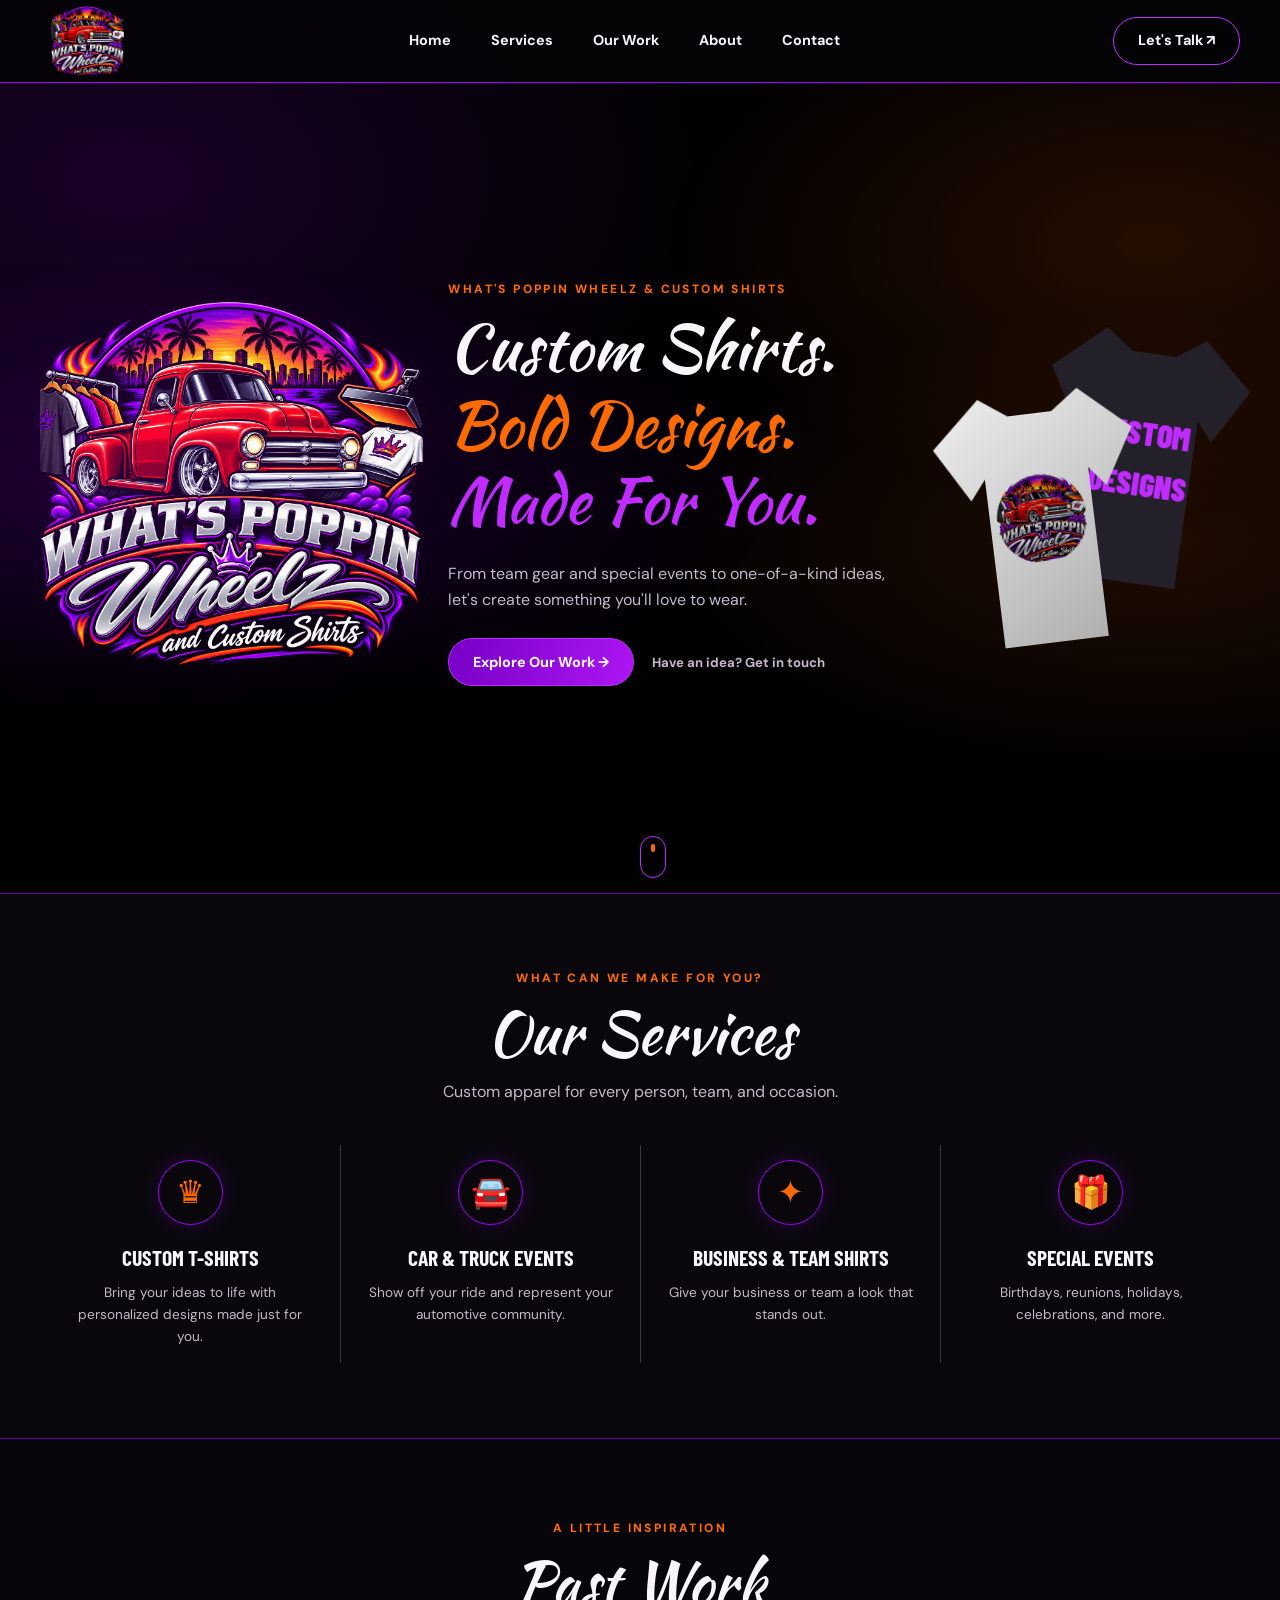
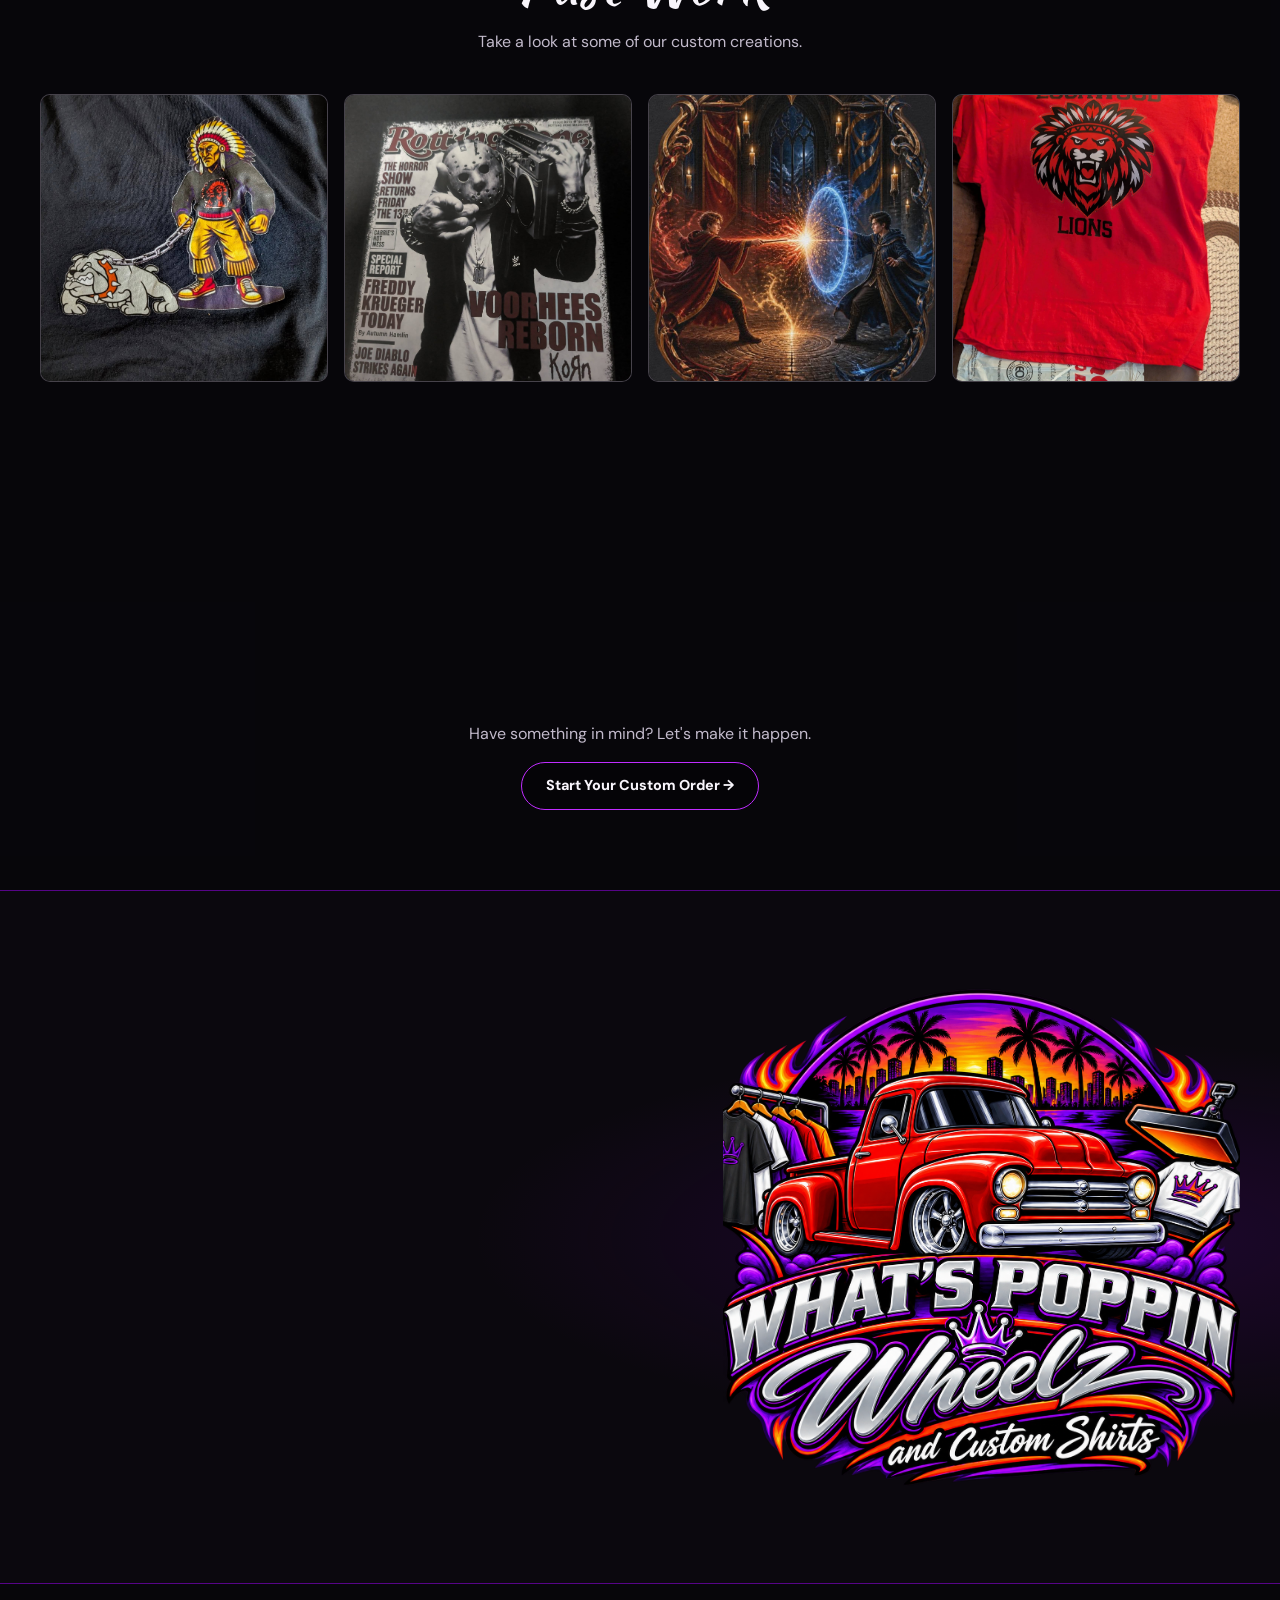
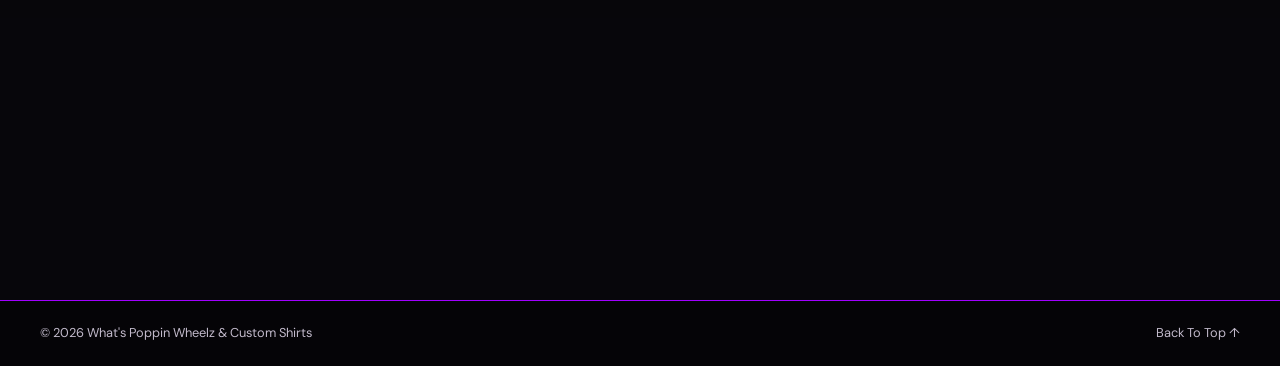
==== index.html @ 518cf51c "first commit" ====
<!DOCTYPE html>
<html lang="en">
<head>
    <meta charset="UTF-8">
    <meta name="viewport" content="width=device-width, initial-scale=1.0">
    <meta name="description" content="Custom shirts, bold designs, and personalized apparel by What's Poppin Wheelz & Custom Shirts.">
    <title>What's Poppin Wheelz | Custom Shirts</title>

    <link rel="preconnect" href="https://fonts.googleapis.com">
    <link rel="preconnect" href="https://fonts.gstatic.com" crossorigin>
    <link href="https://fonts.googleapis.com/css2?family=Barlow+Condensed:wght@500;600;700;800;900&family=DM+Sans:wght@400;500;600;700;800&family=Kaushan+Script&display=swap" rel="stylesheet">

    <link rel="stylesheet" href="styles.css">
</head>

<body>

    <!-- HEADER -->
    <header class="header">
        <div class="row header__inner">

            <a href="#home" class="header__logo">
                <img src="assets/logo.png" alt="What's Poppin Wheelz logo">
            </a>

            <button class="header__toggle" aria-label="Toggle navigation">
                <span></span>
                <span></span>
                <span></span>
            </button>

            <nav class="header__nav">
                <a href="#home" class="header__link">Home</a>
                <a href="#services" class="header__link">Services</a>
                <a href="#work" class="header__link">Our Work</a>
                <a href="#about" class="header__link">About</a>
                <a href="#contact" class="header__link">Contact</a>
            </nav>

            <a href="#contact" class="button button--outline">
                Let's Talk ↗
            </a>

        </div>
    </header>


    <main>

        <!-- HERO -->
        <section class="hero container" id="home">

            <div class="row hero__inner">

                <div class="hero__logo">
                    <img src="./assets/logo.png" alt="What's Poppin Wheelz">
                </div>

                <div class="hero__content">
                    <p class="eyebrow">WHAT'S POPPIN WHEELZ & CUSTOM SHIRTS</p>

                    <h1 class="hero__title">
                        Custom Shirts.<br>
                        <span>Bold Designs.</span><br>
                        <em>Made For You.</em>
                    </h1>

                    <p class="hero__description">
                        From team gear and special events to one-of-a-kind
                        ideas, let's create something you'll love to wear.
                    </p>

                    <div class="hero__actions">
                        <a href="#work" class="button button--primary">
                            Explore Our Work →
                        </a>

                        <a href="#contact" class="hero__text-link">
                            Have an idea? Get in touch
                        </a>
                    </div>
                </div>

                <div class="hero__shirts">
                    <div class="shirt shirt--back">
                        <span>CUSTOM<br>DESIGNS</span>
                    </div>

                    <div class="shirt shirt--front">
                        <img src="assets/logo.png" alt="">
                    </div>
                </div>

            </div>

            <a href="#services" class="hero__scroll">
                <span></span>
            </a>

        </section>


        <!-- SERVICES -->
        <section class="services container" id="services">

            <div class="section-heading">
                <p class="eyebrow">WHAT CAN WE MAKE FOR YOU?</p>
                <h2 class="script-heading">Our Services</h2>
                <p>Custom apparel for every person, team, and occasion.</p>
            </div>

            <div class="row services__grid">

                <article class="service-card">
                    <div class="service-card__icon">♛</div>
                    <h3>Custom T-Shirts</h3>
                    <p>
                        Bring your ideas to life with personalized
                        designs made just for you.
                    </p>
                </article>

                <article class="service-card">
                    <div class="service-card__icon">🚘</div>
                    <h3>Car & Truck Events</h3>
                    <p>
                        Show off your ride and represent your
                        automotive community.
                    </p>
                </article>

                <article class="service-card">
                    <div class="service-card__icon">✦</div>
                    <h3>Business & Team Shirts</h3>
                    <p>
                        Give your business or team a look
                        that stands out.
                    </p>
                </article>

                <article class="service-card">
                    <div class="service-card__icon">🎁</div>
                    <h3>Special Events</h3>
                    <p>
                        Birthdays, reunions, holidays,
                        celebrations, and more.
                    </p>
                </article>

            </div>

        </section>


        <!-- PAST WORK -->
        <section class="work container" id="work">

            <div class="section-heading">
                <p class="eyebrow">A LITTLE INSPIRATION</p>
                <h2 class="script-heading">Past Work</h2>
                <p>Take a look at some of our custom creations.</p>
            </div>

            <div class="row work__grid">

                <button class="work-card" data-image="./assets/gal-1.JPD.jpg">
                    <img src="./assets/gal-1.JPD.jpg" alt="Custom apparel design">
                    <span class="work-card__overlay">View Design ↗</span>
                </button>

                <button class="work-card" data-image="./assets/gal-2.JPD.jpg">
                    <img src="./assets/gal-2.JPD.jpg" alt="Custom graphic shirt">
                    <span class="work-card__overlay">View Design ↗</span>
                </button>

                <button class="work-card" data-image="./assets/gal-3.JPD.jpg">
                    <img src="./assets/gal-3.JPD.jpg" alt="Custom event shirt">
                    <span class="work-card__overlay">View Design ↗</span>
                </button>

                <button class="work-card" data-image="./assets/gal-4.JPD.jpg">
                    <img src="./assets/gal-4.JPD.jpg" alt="Personalized apparel">
                    <span class="work-card__overlay">View Design ↗</span>
                </button>

                <button class="work-card" data-image="./assets/gal-5.JPD.jpg">
                    <img src="./assets/gal-5.JPD.jpg" alt="Team shirt design">
                    <span class="work-card__overlay">View Design ↗</span>
                </button>

                <button class="work-card" data-image="./assets/gal-6.JPD.jpg">
                    <img src="./assets/gal-6.JPD.jpg" alt="Custom printed shirt">
                    <span class="work-card__overlay">View Design ↗</span>
                </button>

                <button class="work-card" data-image="./assets/gal-7.JPD.jpg">
                    <img src="./assets/gal-7.JPD.jpg" alt="Custom artwork">
                    <span class="work-card__overlay">View Design ↗</span>
                </button>

                <button class="work-card" data-image="./assets/gal-8.JPD.jpg">
                    <img src="./assets/gal-8.JPD.jpg" alt="Personalized shirt artwork">
                    <span class="work-card__overlay">View Design ↗</span>
                </button>

            </div>

            <div class="work__bottom">
                <p>Have something in mind? Let's make it happen.</p>
                <a href="#contact" class="button button--outline">
                    Start Your Custom Order →
                </a>
            </div>

        </section>


        <!-- ABOUT -->
        <section class="about container" id="about">

            <div class="row about__inner">

                <div class="about__content">
                    <p class="eyebrow">A PERSONAL TOUCH</p>

                    <h2 class="script-heading">
                        About What's Poppin Wheelz
                    </h2>

                    <p>
                        What's Poppin Wheelz & Custom Shirts is all about
                        turning ideas into custom apparel.
                    </p>

                    <p>
                        Whether you're planning an event, representing
                        your team, promoting your business, or creating
                        something completely unique, let's bring your
                        vision to life.
                    </p>

                    <a href="#contact" class="button button--primary">
                        Let's Create Something →
                    </a>
                </div>

                <div class="about__logo">
                   <img src="./assets/logo.png" alt="">                 
                </div>

            </div>

        </section>


        <!-- CONTACT CTA -->
        <section class="contact container" id="contact">

            <div class="row contact__inner">

                <div class="contact__logo">
                    <img src="assets/logo.png" alt="What's Poppin Wheelz logo">
                </div>

                <div class="contact__content">
                    <p class="eyebrow">LET'S MAKE IT HAPPEN</p>

                    <h2 class="script-heading">
                        Bring Your Vision To Life!
                    </h2>

                    <p>
                        Have a custom shirt idea? Reach out
                        and let's talk about your order.
                    </p>

                    <a href="contact.html" class="button button--orange">
                        Contact Us →
                    </a>
                </div>

                <div class="contact__details">

                    <a href="tel:+12819463804">
                        ☎ (281) 946-3804
                    </a>

                    <a href="tel:+14095986471">
                        ☎ (409) 598-6471
                    </a>

                    <a href="https://www.facebook.com/profile.php?id=61591328772146"
                       target="_blank"
                       rel="noopener noreferrer">
                        Facebook Page ↗
                    </a>

                </div>

            </div>

        </section>

    </main>


    <!-- FOOTER -->
    <footer class="footer">
        <div class="row footer__inner">
            <p>
                © <span id="year"></span>
                What's Poppin Wheelz & Custom Shirts
            </p>

            <a href="#home">Back To Top ↑</a>
        </div>
    </footer>


    <!-- IMAGE LIGHTBOX -->
    <dialog class="lightbox">
        <button class="lightbox__close" aria-label="Close image">×</button>
        <img class="lightbox__image" src="" alt="Enlarged custom apparel design">
    </dialog>


    <script src="script.js"></script>

</body>
</html>
---- styles.css ----
/* =========================
   VARIABLES
========================= */

:root {
    --black: #09070c;
    --panel: #100c15;
    --purple: #a100ff;
    --purple-light: #c02cff;
    --orange: #ff6a00;
    --white: #f8f5fb;
    --gray: #c2bacb;

    --font-body: "DM Sans", sans-serif;
    --font-heading: "Barlow Condensed", sans-serif;
    --font-script: "Kaushan Script", cursive;
}


/* =========================
   RESET & BASE
========================= */

* {
    margin: 0;
    padding: 0;
    box-sizing: border-box;
}

html {
    scroll-behavior: smooth;
    scroll-padding-top: 90px;
}

body {
    color: var(--white);
    background: var(--black);
    font-family: var(--font-body);
    line-height: 1.6;
    overflow-x: hidden;
}

img {
    display: block;
    max-width: 100%;
}

a {
    color: inherit;
    text-decoration: none;
}

button {
    font: inherit;
}


/* =========================
   REUSABLE LAYOUT
========================= */

.row {
    width: min(1200px, calc(100% - 48px));
    margin-inline: auto;
}

.container {
    position: relative;
    width: 100%;
}

.section-heading {
    text-align: center;
    margin-bottom: 40px;
}

.eyebrow {
    color: var(--orange);
    font-size: .75rem;
    font-weight: 800;
    letter-spacing: .2em;
    text-transform: uppercase;
    margin-bottom: 10px;
}

.script-heading {
    font-family: var(--font-script);
    font-size: clamp(2.3rem, 5vw, 3.7rem);
    font-weight: 400;
    line-height: 1.2;
}

.section-heading > p:last-child {
    color: var(--gray);
    margin-top: 10px;
}


/* =========================
   BUTTONS
========================= */

.button {
    display: inline-flex;
    align-items: center;
    justify-content: center;
    gap: 10px;
    min-height: 48px;
    padding: 0 24px;

    border: 1px solid var(--purple-light);
    border-radius: 50px;

    color: var(--white);
    font-size: .9rem;
    font-weight: 800;

    transition: .25s ease;
}

.button:hover {
    transform: translateY(-3px);
    box-shadow: 0 0 25px rgba(161, 0, 255, .4);
}

.button--primary {
    background: linear-gradient(110deg, #7600c5, #ad16f3);
}

.button--outline {
    background: rgba(0, 0, 0, .3);
}

.button--orange {
    background: linear-gradient(110deg, #c94300, #ff7900);
    border-color: var(--orange);
}


/* =========================
   BODY BACKGROUND
========================= */

body::before {
    content: "";
    position: fixed;
    inset: 0;
    z-index: -2;

    background:
        radial-gradient(
            ellipse at 10% 20%,
            rgba(117, 0, 190, .2),
            transparent 35%
        ),
        radial-gradient(
            ellipse at 90% 60%,
            rgba(255, 91, 0, .12),
            transparent 30%
        ),
        linear-gradient(
            rgba(0, 0, 0, .8),
            rgba(0, 0, 0, .9)
        ),
        var(--black);

    background-attachment: fixed;
}


/* =========================
   HEADER
========================= */

.header {
    position: sticky;
    top: 0;
    z-index: 100;

    background: rgba(5, 4, 7, .92);
    border-bottom: 1px solid var(--purple);

    backdrop-filter: blur(15px);
}

.header__inner {
    min-height: 82px;

    display: flex;
    align-items: center;
    justify-content: space-between;
    gap: 25px;
}

.header__logo {
    width: 95px;
    flex-shrink: 0;
}

.header__logo img {
    width: 100%;
    height: 72px;
    object-fit: contain;
}

.header__nav {
    display: flex;
    align-items: center;
    gap: 40px;
}

.header__link {
    position: relative;
    padding: 25px 0;

    font-size: .9rem;
    font-weight: 700;

    transition: color .2s ease;
}

.header__link:hover {
    color: var(--purple-light);
}

.header__toggle {
    display: none;
}


/* =========================
   HERO
========================= */

#home {
    height: 90vh;
}

.hero {
    min-height: 570px;

    display: flex;
    align-items: center;

    overflow: hidden;
    padding: 55px 0 65px;

    background:
        radial-gradient(
            ellipse at 10% 50%,
            rgba(115, 0, 194, .25),
            transparent 40%
        ),
        radial-gradient(
            ellipse at 90% 20%,
            rgba(255, 94, 0, .14),
            transparent 30%
        );
}

.hero__inner {
    display: grid;
    grid-template-columns: .9fr 1.1fr .7fr;
    align-items: center;
    gap: 25px;
}

.hero__logo img {
    width: 100%;
    object-fit: contain;
    mix-blend-mode: screen;
    filter: drop-shadow(0 10px 25px #000);
}

.hero__title {
    font-family: var(--font-script);
    font-size: clamp(2.8rem, 5vw, 4.4rem);
    font-weight: 400;
    line-height: 1.2;
}

.hero__title span {
    color: var(--orange);
}

.hero__title em {
    color: var(--purple-light);
    font-style: normal;
}

.hero__description {
    max-width: 440px;
    margin: 22px 0 26px;
    color: var(--gray);
}

.hero__actions {
    display: flex;
    align-items: center;
    flex-wrap: wrap;
    gap: 18px;
}

.hero__text-link {
    font-size: .82rem;
    font-weight: 700;
    color: var(--gray);
}

.hero__text-link:hover {
    color: white;
}


/* Shirt mockups */

.hero__shirts {
    position: relative;
    min-height: 320px;
    display: grid;
    place-items: center;
}

.shirt {
    position: absolute;

    width: 200px;
    height: 250px;

    display: grid;
    place-items: center;

    clip-path: polygon(
        25% 0, 39% 8%, 61% 8%, 75% 0,
        100% 18%, 84% 40%, 76% 32%,
        76% 100%, 24% 100%, 24% 32%,
        16% 40%, 0 18%
    );
}

.shirt--back {
    right: 0;
    top: 10px;
    background: #24202a;
    transform: rotate(8deg);
}

.shirt--back span {
    color: var(--purple-light);
    font-family: var(--font-heading);
    font-size: 2rem;
    font-weight: 900;
    text-align: center;
}

.shirt--front {
    left: 0;
    bottom: 0;

    background: linear-gradient(145deg, #eee, #aaa);
    transform: rotate(-7deg);
}

.shirt--front img {
    width: 90px;
    height: 90px;
    border-radius: 50%;
    mix-blend-mode: multiply;
}


/* Scroll indicator */

.hero__scroll {
    position: absolute;
    bottom: 15px;
    left: 50%;

    width: 26px;
    height: 42px;

    border: 1px solid var(--purple-light);
    border-radius: 20px;

    display: flex;
    justify-content: center;
    padding-top: 7px;
}

.hero__scroll span {
    width: 4px;
    height: 8px;
    border-radius: 5px;
    background: var(--orange);

    animation: scroll 1.5s infinite;
}

@keyframes scroll {
    0% {
        transform: translateY(0);
        opacity: 0;
    }

    30% {
        opacity: 1;
    }

    100% {
        transform: translateY(15px);
        opacity: 0;
    }
}


/* =========================
   SERVICES
========================= */

.services {
    padding: 75px 0;
    background: rgba(10, 8, 13, .94);
    border-top: 1px solid rgba(161, 0, 255, .6);
    border-bottom: 1px solid rgba(161, 0, 255, .6);
}

.services__grid {
    display: grid;
    grid-template-columns: repeat(4, 1fr);
}

.service-card {
    padding: 15px 25px;
    text-align: center;
}

.service-card + .service-card {
    border-left: 1px solid rgba(255, 255, 255, .2);
}

.service-card__icon {
    width: 65px;
    height: 65px;

    display: grid;
    place-items: center;

    margin: 0 auto 15px;

    border: 1px solid var(--purple);
    border-radius: 50%;

    color: var(--orange);
    font-size: 2rem;

    box-shadow: 0 0 20px rgba(161, 0, 255, .2);
}

.service-card h3 {
    font-family: var(--font-heading);
    font-size: 1.35rem;
    text-transform: uppercase;
}

.service-card p {
    margin-top: 8px;
    color: var(--gray);
    font-size: .85rem;
}


/* =========================
   WORK GALLERY
========================= */

.work {
    padding: 80px 0;
    background: rgba(8, 7, 11, .95);
}

.work__grid {
    display: grid;
    grid-template-columns: repeat(4, 1fr);
    gap: 16px;
}

.work-card {
    position: relative;
    overflow: hidden;

    aspect-ratio: 1;

    border: 1px solid rgba(255, 255, 255, .2);
    border-radius: 10px;

    background: #18131d;
    cursor: pointer;
}

.work-card img {
    width: 100%;
    height: 100%;
    object-fit: cover;
    transition: transform .4s ease;
}

.work-card:hover img {
    transform: scale(1.08);
    filter: brightness(.6);
}

.work-card__overlay {
    position: absolute;
    inset: auto 0 0;

    padding: 15px;

    color: white;
    font-weight: 800;
    font-size: .85rem;

    background: linear-gradient(
        transparent,
        rgba(0, 0, 0, .9)
    );

    opacity: 0;
    transition: .3s ease;
}

.work-card:hover .work-card__overlay,
.work-card:focus-visible .work-card__overlay {
    opacity: 1;
}

.work__bottom {
    text-align: center;
    margin-top: 35px;
}

.work__bottom p {
    color: var(--gray);
    margin-bottom: 15px;
}


/* =========================
   ABOUT
========================= */

.about {
    padding: 90px 0;

    background:
        radial-gradient(
            ellipse at 85% 50%,
            rgba(110, 0, 180, .2),
            transparent 40%
        ),
        rgba(12, 9, 15, .95);

    border-top: 1px solid rgba(161, 0, 255, .5);
    border-bottom: 1px solid rgba(161, 0, 255, .5);
}

.about__inner {
    display: grid;
    grid-template-columns: 1.1fr .9fr;
    align-items: center;
    gap: 50px;
}

.about__content p:not(.eyebrow) {
    color: var(--gray);
    margin: 20px 0;
}

.about__logo {
    width: 100%;
}

.about__ring {
    position: absolute;

    width: 280px;
    height: 280px;

    border: 2px solid var(--purple);
    border-radius: 50%;

    box-shadow: 0 0 35px rgba(161, 0, 255, .25);
}

.about__wheel {
    width: 210px;
    height: 210px;

    display: grid;
    place-items: center;

    border: 12px double #40364b;
    border-radius: 50%;

    background: radial-gradient(
        circle,
        #29212f 0 25%,
        #09070c 26% 55%,
        #30283a 56% 62%,
        #09070c 63%
    );

    font-family: var(--font-heading);
    font-size: 7rem;
    font-weight: 900;
    text-shadow: 0 0 20px var(--purple);
}

.about__label {
    position: absolute;
    right: 0;
    bottom: 15px;

    padding: 12px 18px;

    background: var(--black);
    border-left: 3px solid var(--orange);

    font-family: var(--font-heading);
    font-weight: 800;
    line-height: 1.3;

    transform: rotate(-5deg);
}

.about__label strong {
    color: var(--purple-light);
}


/* =========================
   CONTACT
========================= */

.contact {
    padding: 55px 0;

    background: rgba(8, 7, 11, .95);
}

.contact__inner {
    display: grid;
    grid-template-columns: 140px 1fr auto;
    align-items: center;
    gap: 35px;
}

.contact__logo img {
    width: 140px;
    height: 140px;
    object-fit: contain;
}

.contact__content {
    text-align: center;
}

.contact__content p:not(.eyebrow) {
    color: var(--gray);
    margin: 12px 0 20px;
}

.contact__details {
    display: flex;
    flex-direction: column;
    gap: 15px;

    padding-left: 25px;
    border-left: 1px solid var(--purple);
}

.contact__details a {
    font-size: .85rem;
    font-weight: 700;
    white-space: nowrap;
    transition: color .2s ease;
}

.contact__details a:hover {
    color: var(--purple-light);
}


/* =========================
   FOOTER
========================= */

.footer {
    border-top: 1px solid var(--purple);
    background: #050407;
}

.footer__inner {
    min-height: 65px;

    display: flex;
    justify-content: space-between;
    align-items: center;
    gap: 20px;

    color: var(--gray);
    font-size: .8rem;
}

.footer__inner a:hover {
    color: var(--purple-light);
}


/* =========================
   LIGHTBOX
========================= */

.lightbox {
    width: min(850px, calc(100% - 30px));
    max-height: 90vh;

    margin: auto;
    padding: 25px;

    border: 1px solid var(--purple);
    border-radius: 12px;

    background: #100c15;
}

.lightbox::backdrop {
    background: rgba(0, 0, 0, .85);
    backdrop-filter: blur(8px);
}

.lightbox__image {
    width: 100%;
    max-height: 80vh;
    object-fit: contain;
}

.lightbox__close {
    position: absolute;
    top: 5px;
    right: 12px;

    border: none;
    background: none;

    color: white;
    font-size: 2rem;
    cursor: pointer;
}


/* =========================
   PARALLAX / SCROLL REVEAL
========================= */

.js .reveal {
    opacity: 0;
    transform: translateY(30px);
    transition: opacity .7s ease, transform .7s ease;
}

.js .reveal.is-visible {
    opacity: 1;
    transform: translateY(0);
}


/* =========================
   RESPONSIVE
========================= */

@media (max-width: 950px) {

    .hero__inner {
        grid-template-columns: .8fr 1.2fr;
    }

    .hero__shirts {
        display: none;
    }

    .hero__logo img {
        max-width: 300px;
    }

    .contact__inner {
        grid-template-columns: 100px 1fr;
    }

    .contact__logo img {
        width: 100px;
        height: 100px;
    }

    .contact__details {
        grid-column: 1 / -1;
        flex-direction: row;
        justify-content: center;
        flex-wrap: wrap;

        padding: 20px 0 0;
        border-left: none;
        border-top: 1px solid var(--purple);
    }
}


@media (max-width: 700px) {

    .row {
        width: calc(100% - 32px);
    }

    .header__inner {
        min-height: 70px;
    }

    .header__logo {
        width: 75px;
    }

    .header__logo img {
        height: 60px;
    }

    .header__toggle {
        display: flex;
        flex-direction: column;
        gap: 5px;

        width: 42px;
        height: 42px;

        align-items: center;
        justify-content: center;

        border: 1px solid var(--purple);
        border-radius: 8px;

        background: var(--panel);
        cursor: pointer;
    }

    .header__toggle span {
        width: 20px;
        height: 2px;
        background: white;
    }

    .header__nav {
        position: absolute;
        top: 70px;
        left: 0;
        right: 0;

        display: none;
        flex-direction: column;
        gap: 0;

        padding: 15px 25px;

        background: #08060b;
        border-bottom: 1px solid var(--purple);
    }

    .header__nav.is-open {
        display: flex;
    }

    .header__link {
        padding: 12px 0;
    }

    .header__inner > .button {
        padding: 0 14px;
        min-height: 38px;
        font-size: .75rem;
    }

    .hero {
        min-height: auto;
        padding: 40px 0 65px;
        text-align: center;
    }

    .hero__inner {
        grid-template-columns: 1fr;
    }

    .hero__logo img {
        width: 65%;
        margin: auto;
    }

    .hero__title {
        font-size: clamp(2.8rem, 11vw, 4rem);
    }

    .hero__description {
        margin: 18px auto 24px;
    }

    .hero__actions {
        justify-content: center;
    }

    .services,
    .work {
        padding: 55px 0;
    }

    .services__grid {
        grid-template-columns: repeat(2, 1fr);
        row-gap: 30px;
    }

    .service-card {
        padding: 10px;
    }

    .service-card:nth-child(3) {
        border-left: none;
    }

    .service-card h3 {
        font-size: 1.15rem;
    }

    .service-card p {
        font-size: .8rem;
    }

    .work__grid {
        grid-template-columns: repeat(2, 1fr);
        gap: 10px;
    }

    .work-card__overlay {
        opacity: 1;
        padding: 8px;
        font-size: .7rem;
    }

    .about {
        padding: 55px 0;
    }

    .about__inner {
        grid-template-columns: 1fr;
        text-align: center;
        gap: 20px;
    }

    .about__art {
        min-height: 250px;
    }

    .about__ring {
        width: 220px;
        height: 220px;
    }

    .about__wheel {
        width: 170px;
        height: 170px;
        font-size: 5rem;
    }

    .contact__inner {
        grid-template-columns: 1fr;
        text-align: center;
    }

    .contact__logo img {
        margin: auto;
    }

    .contact__details {
        align-items: center;
        flex-direction: column;
    }

    .footer__inner {
        padding: 20px 0;
        flex-direction: column;
        text-align: center;
    }

}

@media (prefers-reduced-motion: reduce) {
    *,
    *::before,
    *::after {
        animation-duration: .01ms !important;
        transition-duration: .01ms !important;
        scroll-behavior: auto !important;
    }
}



/* =========================
   CONTACT PAGE
========================= */

.contact-page {
    min-height: 80vh;
    padding: 85px 0;
}

.contact-page__intro {
    text-align: center;
    margin-bottom: 45px;
}

.contact-page__intro h1 {
    font-size: clamp(2.5rem, 6vw, 4.5rem);
}

.contact-page__intro p:last-child {
    color: var(--gray);
    margin-top: 15px;
}

.contact-page__grid {
    display: grid;
    grid-template-columns: 1fr 1fr;
    gap: 25px;
}

.contact-card {
    padding: 35px;
    text-align: center;
    border: 1px solid rgba(161, 0, 255, .5);
    border-radius: 14px;

    background: linear-gradient(
        145deg,
        #170f1d,
        #08070c
    );
}

.contact-card h2 {
    font-family: var(--font-heading);
    font-size: 2rem;
    text-transform: uppercase;
    margin-bottom: 15px;
}

.contact__email {
    color: white !important; 
}

.contact-card > p {
    color: var(--gray);
    margin-bottom: 25px;
}

.contact-card__link {
    display: flex;
    flex-direction: column;
    margin: 20px 0;
    font-size: 1.2rem;
    font-weight: 800;
}

.contact-card__link span,
.location > span {
    color: var(--orange);
    font-size: .7rem;
    letter-spacing: .15em;
    font-weight: 800;
}

.location {
    display: flex;
    flex-direction: column;
    padding: 20px 0;
    border-top: 1px solid rgba(255,255,255,.15);
}

.location a {
    display: inline-block;
    margin-top: 10px;
    font-size: 1.1rem;
    font-weight: 700;
    line-height: 1.8;
}

.location a:hover {
    color: var(--purple-light);
}

@media (max-width: 700px) {

    .contact-page {
        padding: 55px 0;
    }

    .contact-page__grid {
        grid-template-columns: 1fr;
    }

    .contact-card {
        padding: 25px;
    }

}
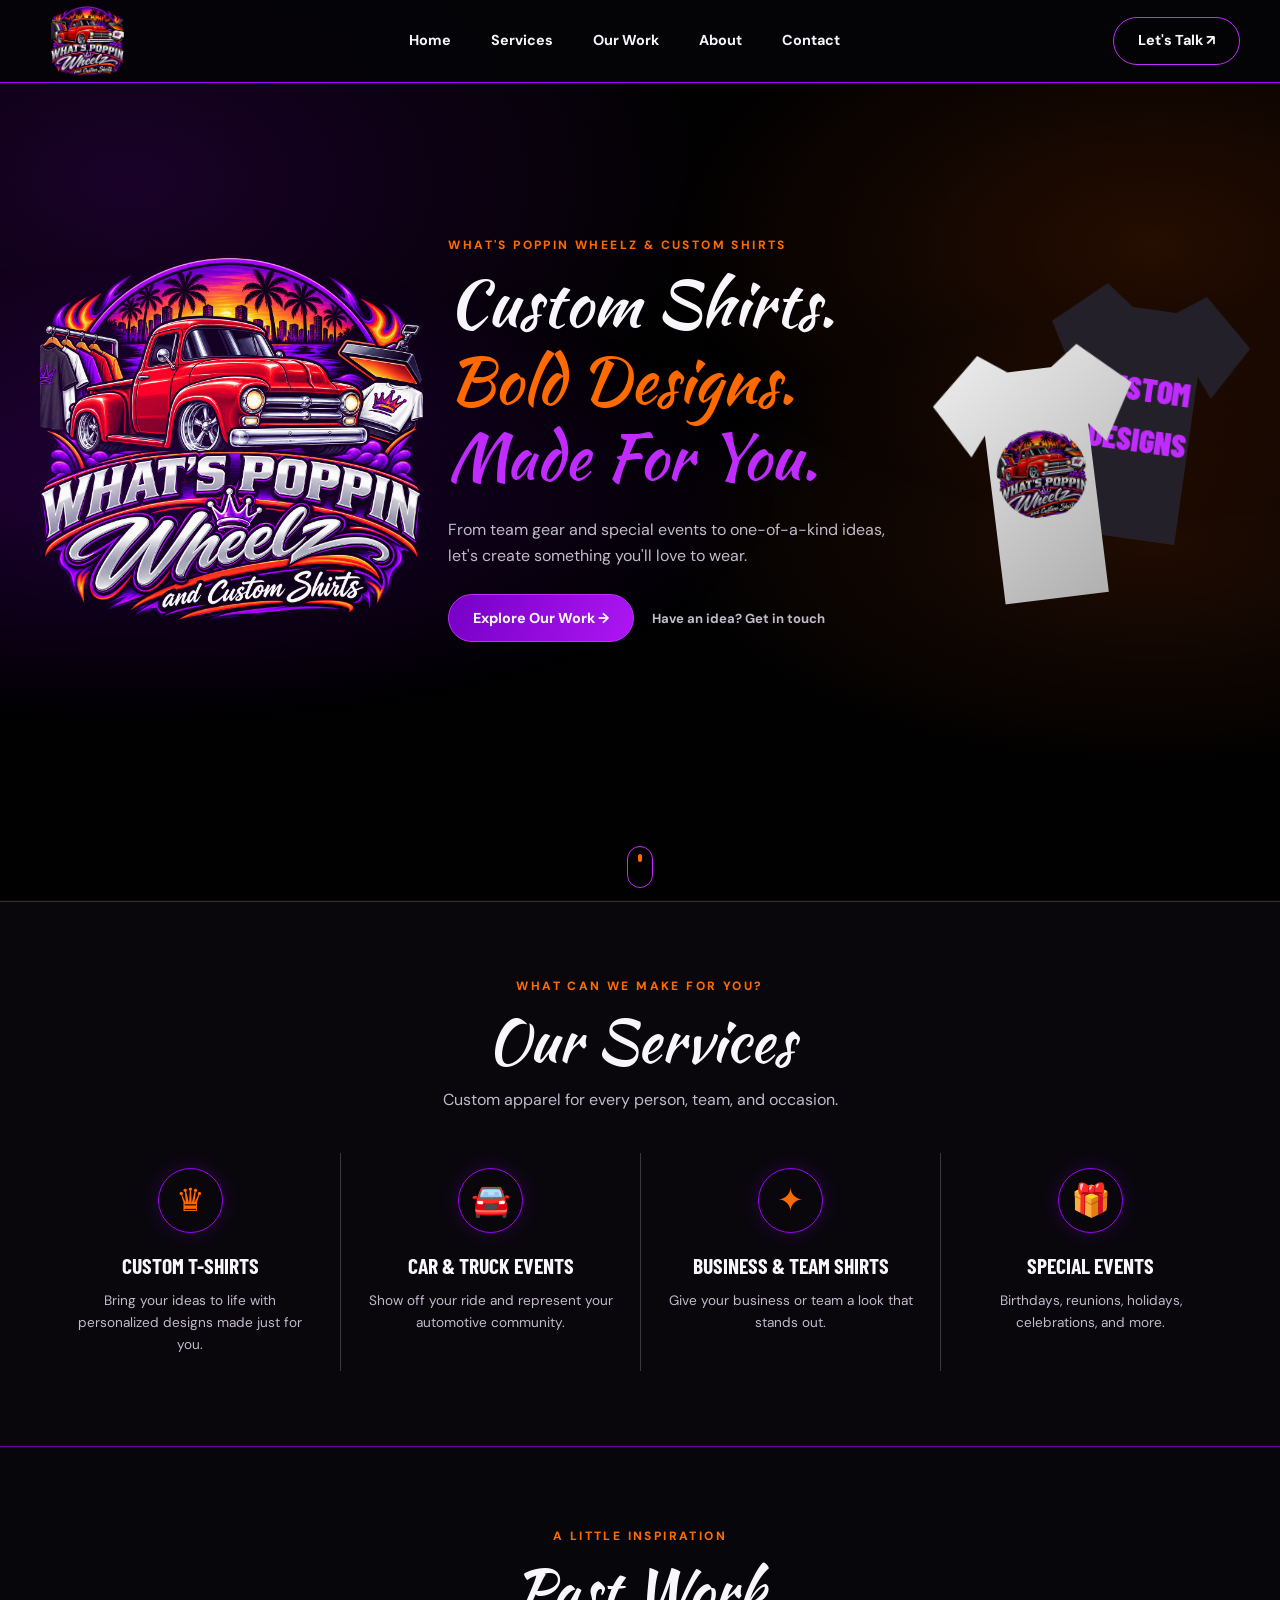
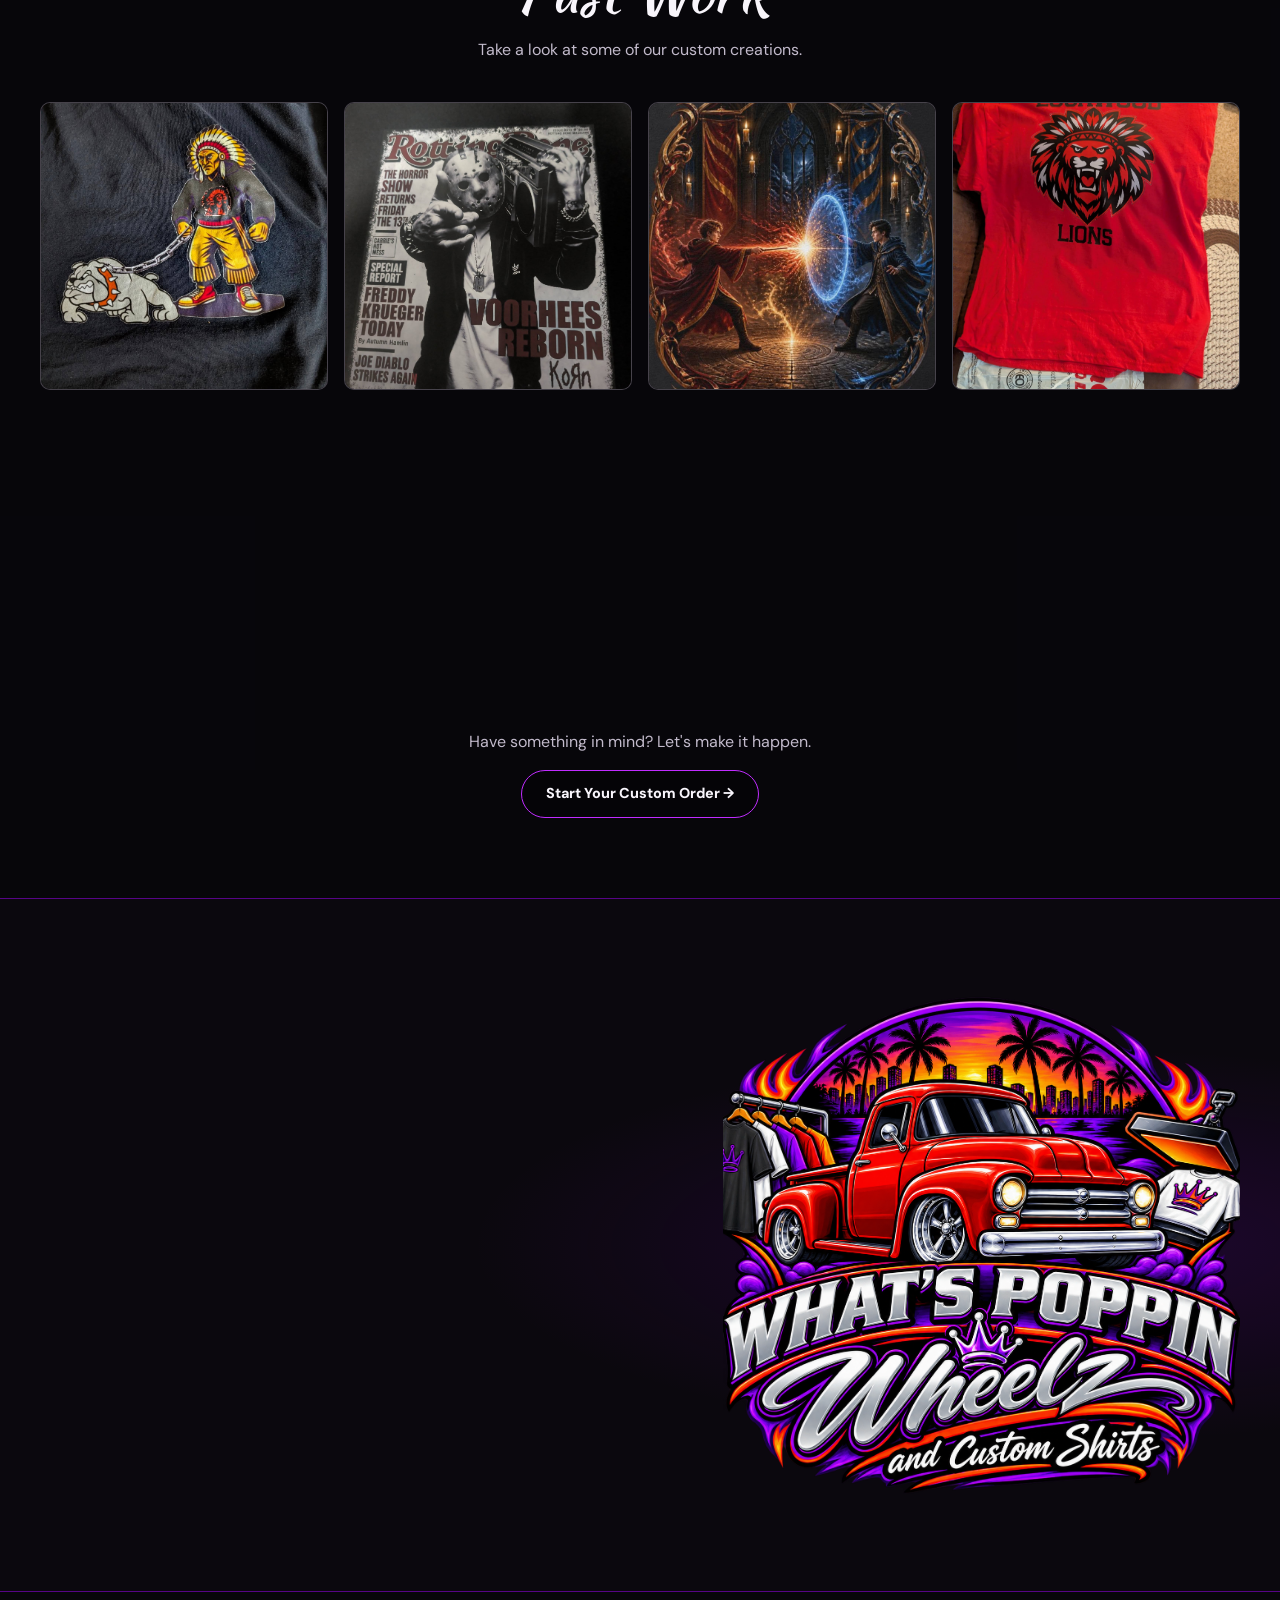
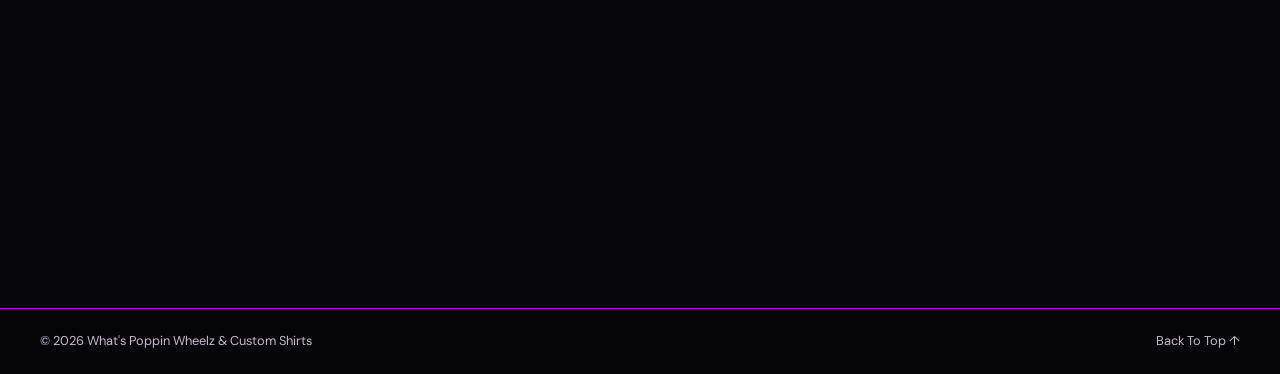
==== commit b59df40b: "fixed: scroll position on phone" ====
--- a/index.html
+++ b/index.html
@@ -50,54 +50,54 @@
 
         <!-- HERO -->
         <section class="hero container" id="home">
-
-            <div class="row hero__inner">
-
-                <div class="hero__logo">
-                    <img src="./assets/logo.png" alt="What's Poppin Wheelz">
-                </div>
-
-                <div class="hero__content">
-                    <p class="eyebrow">WHAT'S POPPIN WHEELZ & CUSTOM SHIRTS</p>
-
-                    <h1 class="hero__title">
-                        Custom Shirts.<br>
-                        <span>Bold Designs.</span><br>
-                        <em>Made For You.</em>
-                    </h1>
-
-                    <p class="hero__description">
-                        From team gear and special events to one-of-a-kind
-                        ideas, let's create something you'll love to wear.
-                    </p>
-
-                    <div class="hero__actions">
-                        <a href="#work" class="button button--primary">
-                            Explore Our Work →
-                        </a>
-
-                        <a href="#contact" class="hero__text-link">
-                            Have an idea? Get in touch
+            <div class="hero__container--wrapper">
+                <div class="row hero__inner">
+
+                    <div class="hero__logo">
+                        <img src="./assets/logo.png" alt="What's Poppin Wheelz">
+                    </div>
+
+                    <div class="hero__content">
+                        <p class="eyebrow">WHAT'S POPPIN WHEELZ & CUSTOM SHIRTS</p>
+
+                        <h1 class="hero__title">
+                            Custom Shirts.<br>
+                            <span>Bold Designs.</span><br>
+                            <em>Made For You.</em>
+                        </h1>
+
+                        <p class="hero__description">
+                            From team gear and special events to one-of-a-kind
+                            ideas, let's create something you'll love to wear.
+                        </p>
+
+                        <div class="hero__actions">
+                            <a href="#work" class="button button--primary">
+                                Explore Our Work →
+                            </a>
+
+                            <a href="#contact" class="hero__text-link">
+                                Have an idea? Get in touch
+                            </a>
+                        </div>
+                    </div>
+
+                    <div class="hero__shirts">
+                        <div class="shirt shirt--back">
+                            <span>CUSTOM<br>DESIGNS</span>
+                        </div>
+
+                        <div class="shirt shirt--front">
+                            <img src="assets/logo.png" alt="">
+                        </div>
+                    </div>
+                </div>
+                <div class="hero__scroll--wrapper">
+                        <a href="#services" class="hero__scroll">
+                            <span></span>
                         </a>
                     </div>
-                </div>
-
-                <div class="hero__shirts">
-                    <div class="shirt shirt--back">
-                        <span>CUSTOM<br>DESIGNS</span>
-                    </div>
-
-                    <div class="shirt shirt--front">
-                        <img src="assets/logo.png" alt="">
-                    </div>
-                </div>
-
-            </div>
-
-            <a href="#services" class="hero__scroll">
-                <span></span>
-            </a>
-
+            </div>
         </section>
 
 
--- a/styles.css
+++ b/styles.css
@@ -234,7 +234,15 @@
 ========================= */
 
 #home {
-    height: 90vh;
+    height: calc(100vh - 82px);
+}
+
+.hero__container--wrapper {
+    width: 100%;
+    height: calc(100vh - 82px);
+    display: flex;
+    flex-direction: column;
+    justify-content: space-between;
 }
 
 .hero {
@@ -260,6 +268,7 @@
 }
 
 .hero__inner {
+    height: 90%;
     display: grid;
     grid-template-columns: .9fr 1.1fr .7fr;
     align-items: center;
@@ -373,7 +382,7 @@
 /* Scroll indicator */
 
 .hero__scroll {
-    position: absolute;
+    /* position: absolute; */
     bottom: 15px;
     left: 50%;
 
@@ -395,6 +404,15 @@
     background: var(--orange);
 
     animation: scroll 1.5s infinite;
+}
+
+.hero__scroll--wrapper {
+    align-items: flex-end;
+    display: flex;
+    justify-content: center;
+    margin: 8px 0;
+    width: 100%;
+    height: 10%;
 }
 
 @keyframes scroll {
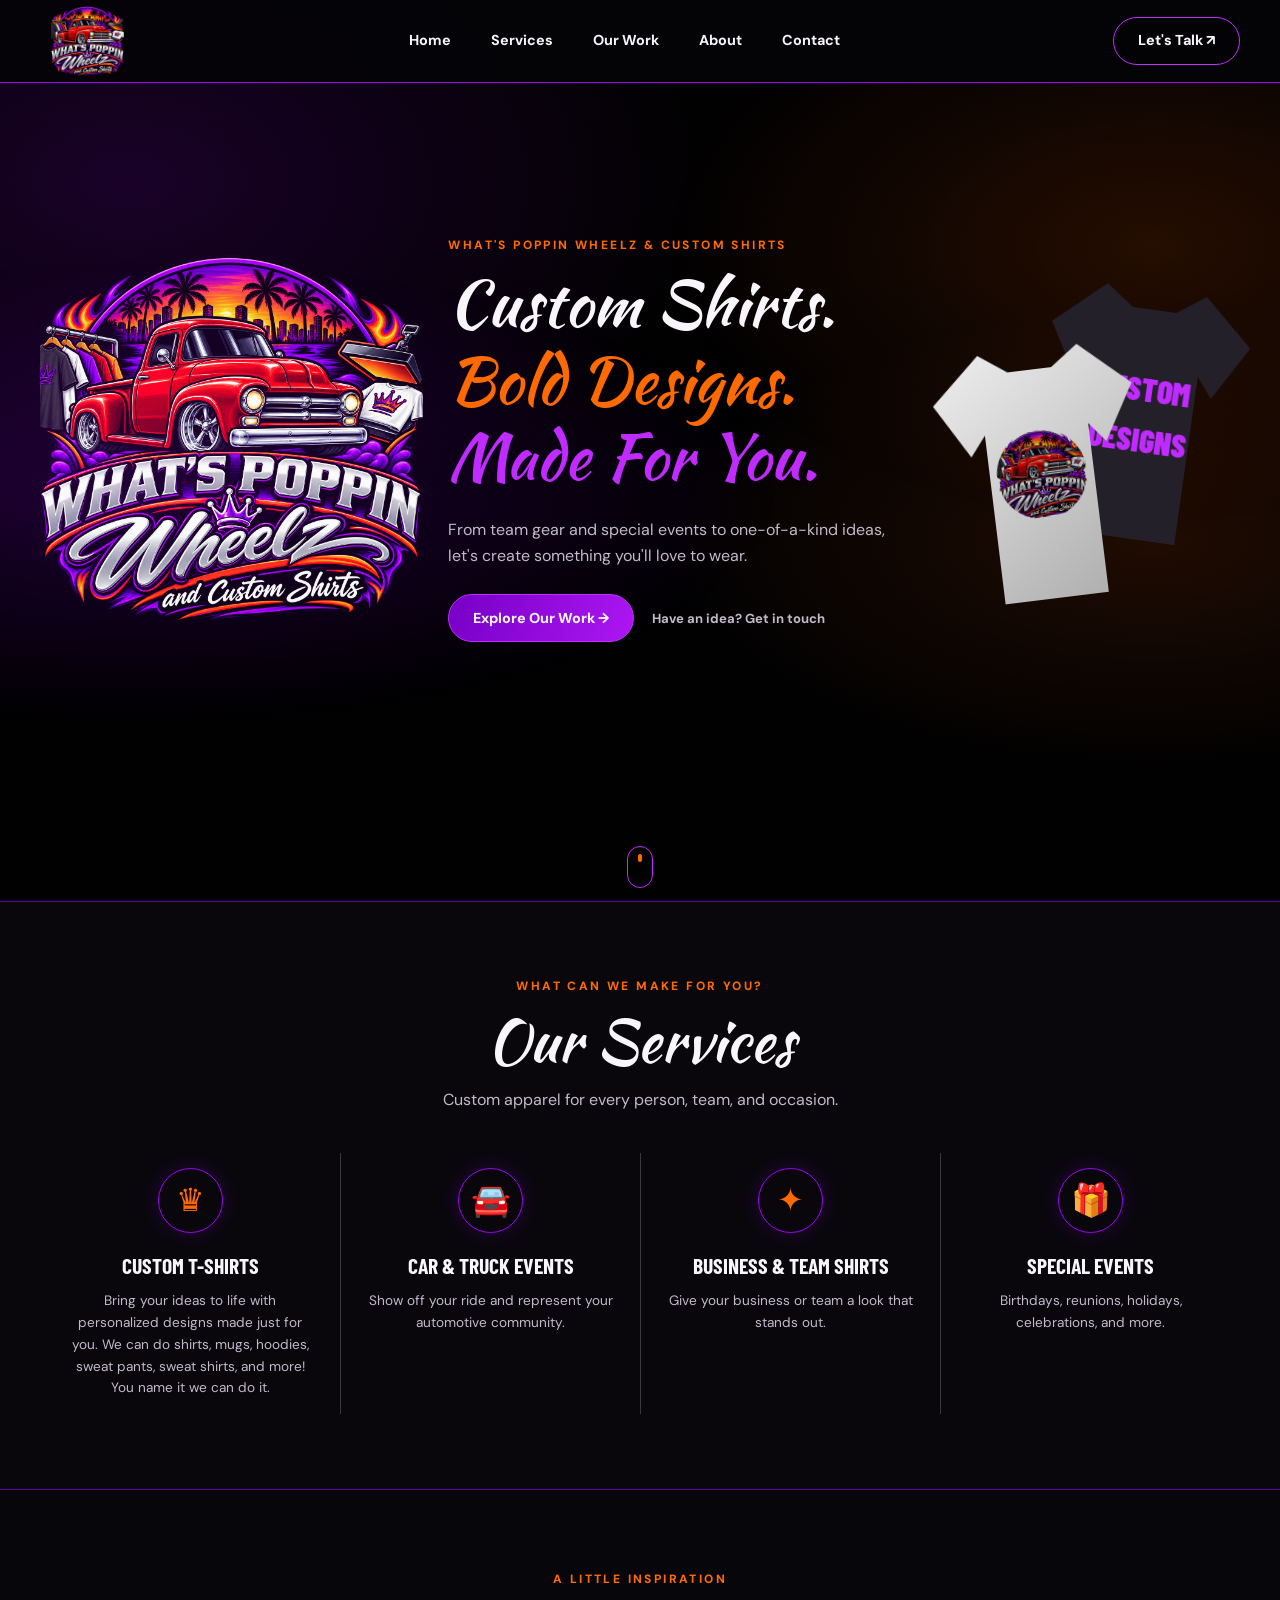
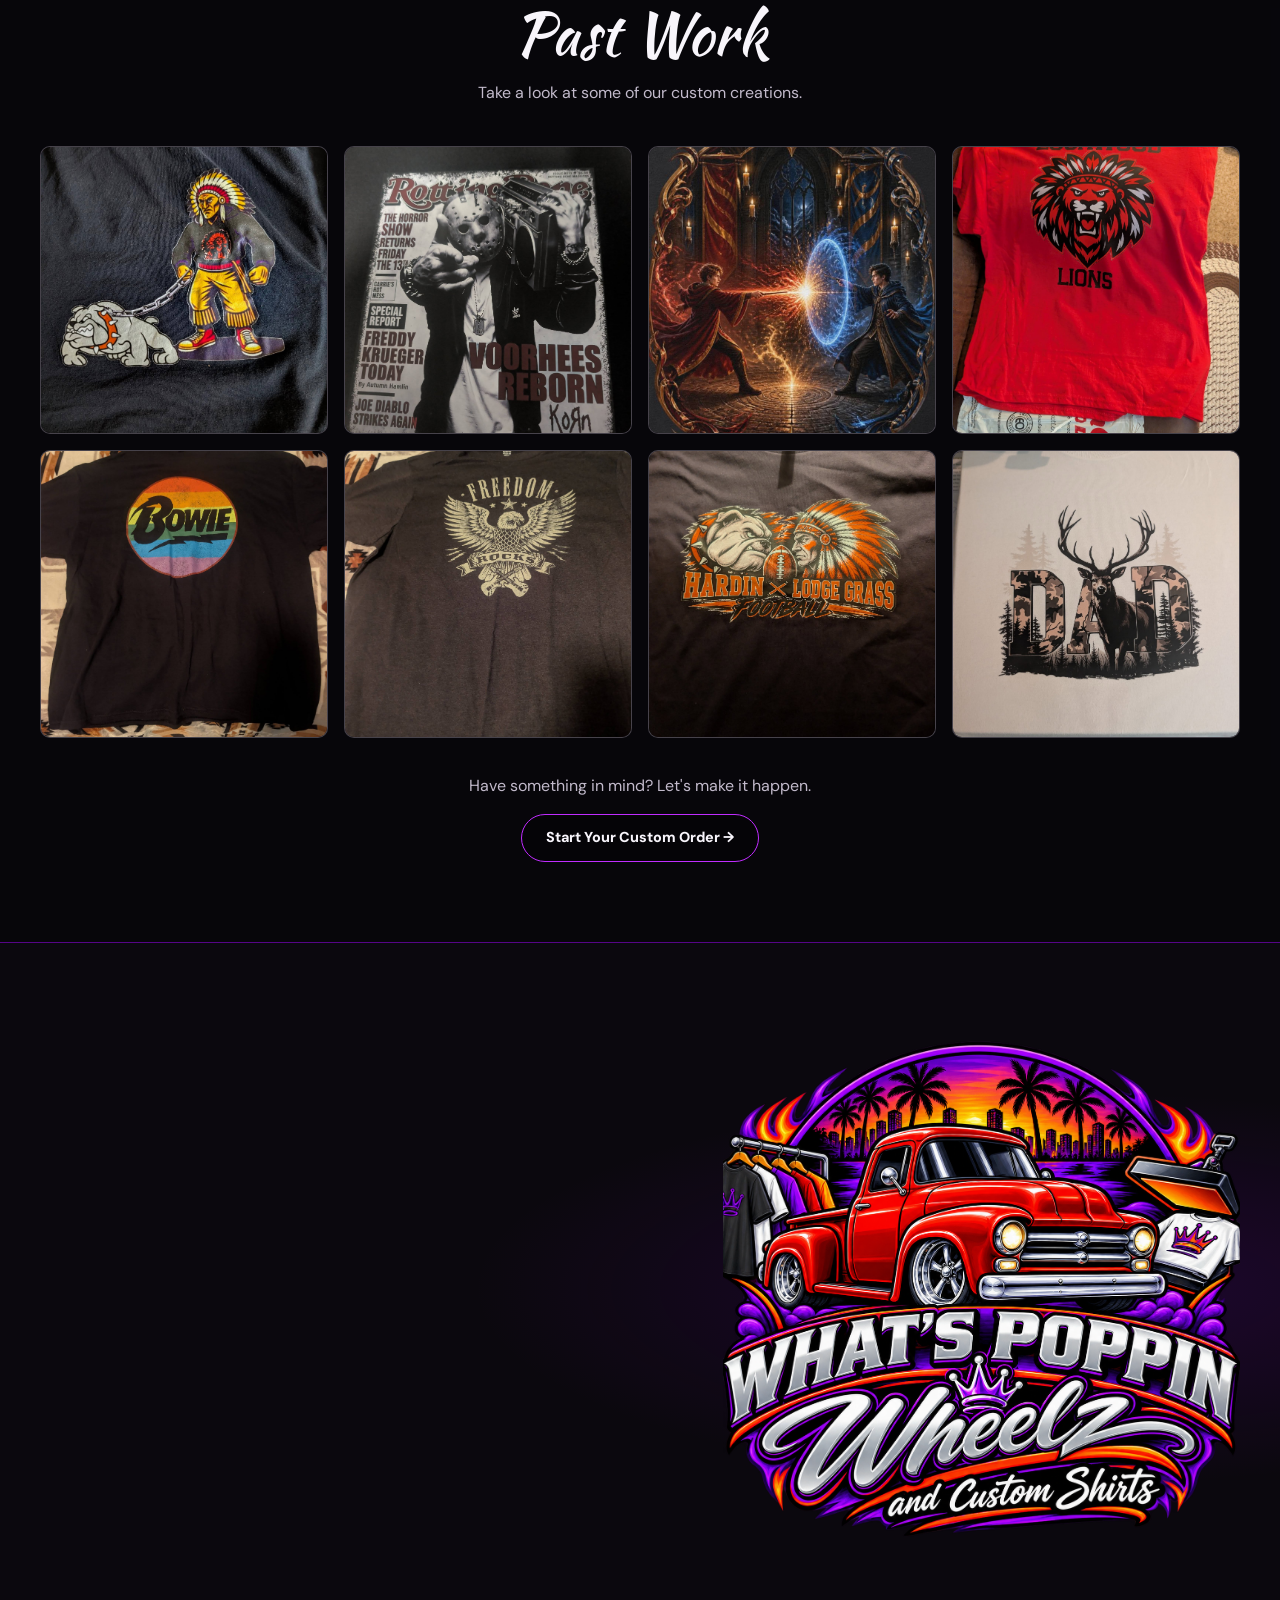
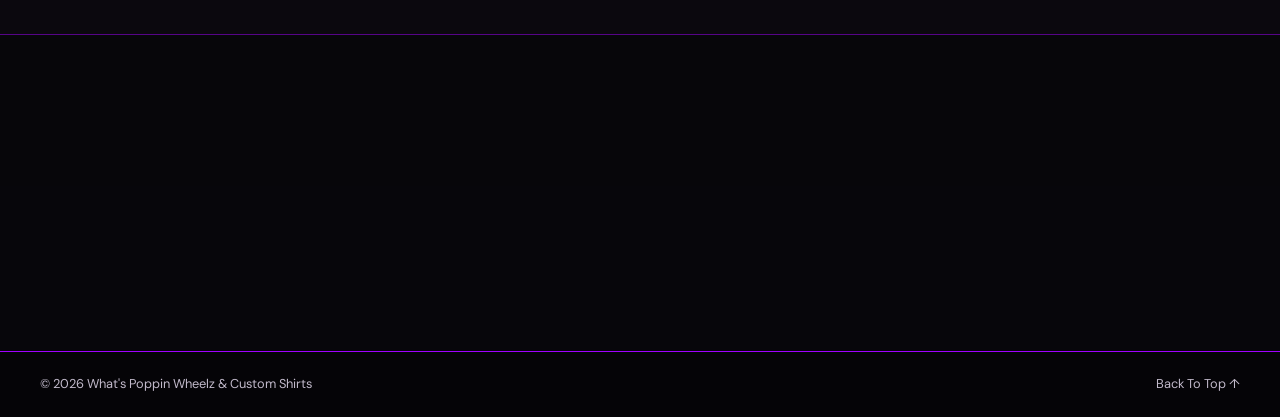
==== commit e473ea0c: "added to cutom t-shirt service message" ====
--- a/index.html
+++ b/index.html
@@ -117,7 +117,7 @@
                     <h3>Custom T-Shirts</h3>
                     <p>
                         Bring your ideas to life with personalized
-                        designs made just for you.
+                        designs made just for you. We can do shirts, mugs, hoodies, sweat pants, sweat shirts, and more! You name it we can do it.
                     </p>
                 </article>
 
